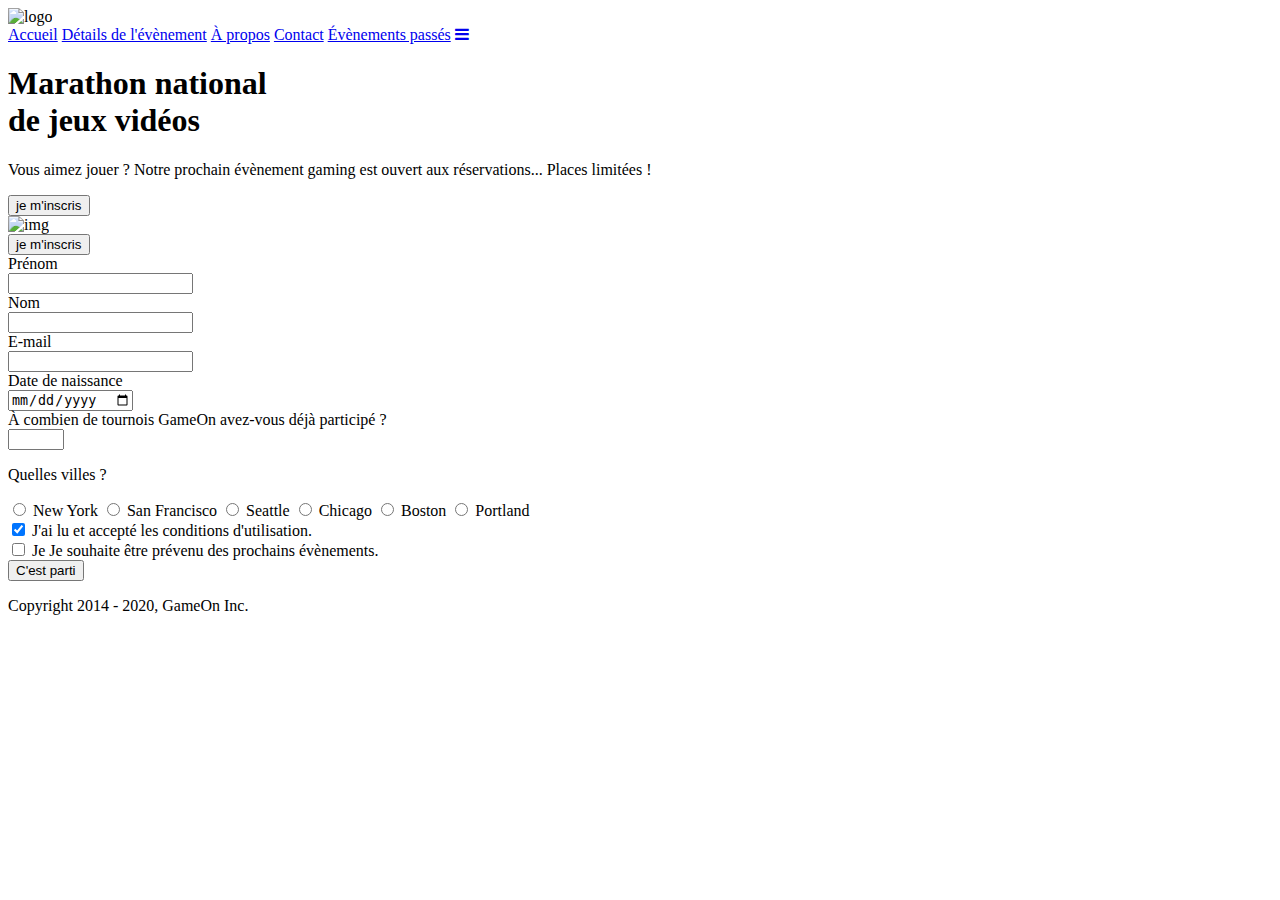
==== starterOnly/index.html @ fa5300f3 "[https://github.com/OpenClassrooms-Student-Center/GameOn-website-FR/issues/1]fermeture de la modal e" ====
<!DOCTYPE html>
<html lang="en">
  <head>
    <meta charset="utf-8" />
    <title>Reservation</title>
    <meta name="viewport" content="width=device-width,initial-scale=1" />
    <link rel="stylesheet" href="modal.css" />
    <link rel="stylesheet" href="https://cdnjs.cloudflare.com/ajax/libs/font-awesome/4.7.0/css/font-awesome.min.css">
    <link
      href="https://fonts.googleapis.com/css?family=DM+Sans"
      rel="stylesheet"
    />
  </head>
  <body>
    <div class="topnav" id="myTopnav">
      <div class="header-logo">
        <img alt="logo" src="Logo.png" width="auto" height="auto" />
      </div>
    <div class="main-navbar">
      
      <a href="#" class="active"><span>Accueil</span></a>
      <a href="#"><span>Détails de l'évènement</span></a>
      <a href="#"><span>À propos</span></a>
      <a href="#"><span>Contact</span></a>
      <a href="#"><span>Évènements passés</span></a>
      <a href="javascript:void(0);" class="icon" onclick="editNav()">
        <i class="fa fa-bars"></i>
      </a>
    </div>
    </div>
  </div>
    <main>
      <div class="hero-section">
        <div class="hero-content">
          <h1 class="hero-headline">
            Marathon national<br>
            de jeux vidéos
          </h1>
          <p class="hero-text">
            Vous aimez jouer ? Notre prochain évènement gaming est ouvert
            aux réservations... Places limitées !
          </p>
          <button class="btn-signup modal-btn">
            je m'inscris
          </button>
        </div>
        <div class="hero-img">
          <img src="./bg_img.jpg" alt="img" />
        </div>
        <button class="btn-signup modal-btn">
          je m'inscris
        </button>
      </div>

      <div class="bground">
        <div class="content">
          <span class="close"></span>
          <div class="modal-body">
            <form
              name="reserve"
              action="index.html"
              method="get"
              onsubmit="return validate();"
            >
              <div
                class="formData">
                <label>Prénom</label><br>
                <input
                  class="text-control"
                  type="text"
                  id="first"
                  name="first"
                  minlength="2"
                /><br>
              </div>
              <div
                class="formData">
                <label>Nom</label><br>
                <input
                  class="text-control"
                  type="text"
                  id="last"
                  name="last"
                /><br>
              </div>
              <div
                class="formData">
                <label>E-mail</label><br>
                <input
                  class="text-control"
                  type="email"
                  id="email"
                  name="email"
                /><br>
              </div>
              <div
                class="formData">
                <label>Date de naissance</label><br>
                <input
                  class="text-control"
                  type="date"
                  id="birthdate"
                  name="birthdate"
                /><br>
              </div>
              <div
                class="formData">
                <label>À combien de tournois GameOn avez-vous déjà participé ?</label><br>
                <input type="number" class="text-control" id="quantity" name="quantity" min="0" max="99">
              </div>
              <p class="text-label">Quelles villes ?</p>
              <div
                class="formData">
                <input
                  class="checkbox-input"
                  type="radio"
                  id="location1"
                  name="location"
                  value="New York"
                />
                <label class="checkbox-label" for="location1">
                  <span class="checkbox-icon"></span>
                  New York</label
                >
                <input
                  class="checkbox-input"
                  type="radio"
                  id="location2"
                  name="location"
                  value="San Francisco"
                />
                <label class="checkbox-label" for="location2">
                  <span class="checkbox-icon"></span>
                  San Francisco</label
                >
                <input
                  class="checkbox-input"
                  type="radio"
                  id="location3"
                  name="location"
                  value="Seattle"
                />
                <label class="checkbox-label" for="location3">
                  <span class="checkbox-icon"></span>
                  Seattle</label
                >
                <input
                  class="checkbox-input"
                  type="radio"
                  id="location4"
                  name="location"
                  value="Chicago"
                />
                <label class="checkbox-label" for="location4">
                  <span class="checkbox-icon"></span>
                  Chicago</label
                >
                <input
                  class="checkbox-input"
                  type="radio"
                  id="location5"
                  name="location"
                  value="Boston"
                />
                <label class="checkbox-label" for="location5">
                  <span class="checkbox-icon"></span>
                  Boston</label
                >
                <input
                  class="checkbox-input"
                  type="radio"
                  id="location6"
                  name="location"
                  value="Portland"
                />
                <label class="checkbox-label" for="location6">
                  <span class="checkbox-icon"></span>
                  Portland</label
                >
              </div>

              <div
                class="formData">
                <input
                  class="checkbox-input"
                  type="checkbox"
                  id="checkbox1"
                  checked
                />
                <label class="checkbox2-label" for="checkbox1" required>
                  <span class="checkbox-icon"></span>
                  J'ai lu et accepté les conditions d'utilisation.
                </label>
                <br>
                <input class="checkbox-input" type="checkbox" id="checkbox2" />
                <label class="checkbox2-label" for="checkbox2">
                  <span class="checkbox-icon"></span>
                  Je Je souhaite être prévenu des prochains évènements.
                </label>
                <br>
              </div>
              <input
                class="btn-submit"
                type="submit"
                class="button"
                value="C'est parti"
              />
            </form>
          </div>
        </div>
      </div>
    </main>
    <footer>
      <p class="copyrights">
        Copyright 2014 - 2020, GameOn Inc.
      </p>
    </footer>
    <script src="modal.js"></script>
  </body>
</html>
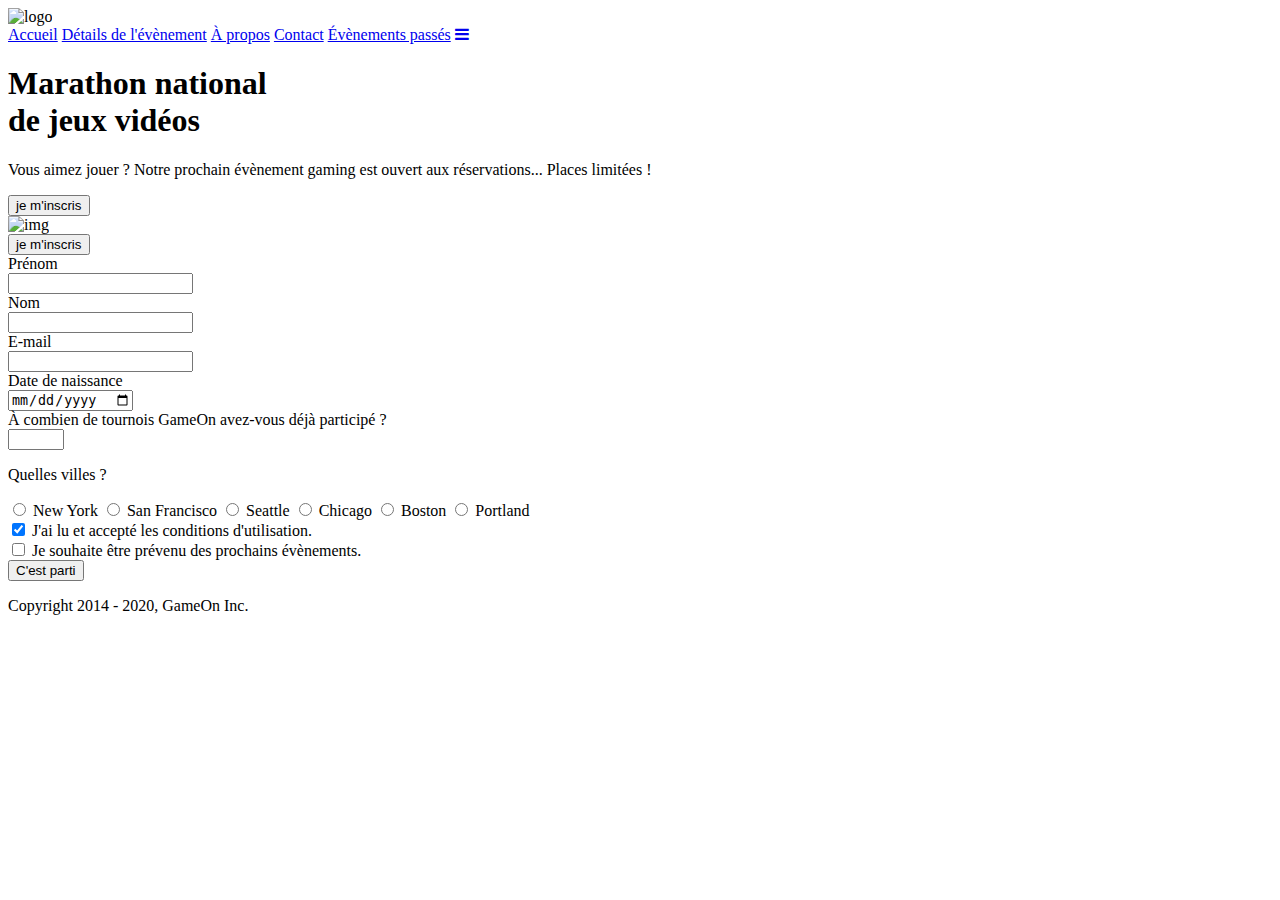
==== commit a31eeecf: "2e issue corrigé" ====
--- a/starterOnly/index.html
+++ b/starterOnly/index.html
@@ -36,6 +36,7 @@
             Marathon national<br>
             de jeux vidéos
           </h1>
+          
           <p class="hero-text">
             Vous aimez jouer ? Notre prochain évènement gaming est ouvert
             aux réservations... Places limitées !
@@ -47,7 +48,7 @@
         <div class="hero-img">
           <img src="./bg_img.jpg" alt="img" />
         </div>
-        <button class="btn-signup modal-btn">
+        <button class="btn-signup modal-btn" >
           je m'inscris
         </button>
       </div>
@@ -58,24 +59,24 @@
           <div class="modal-body">
             <form
               name="reserve"
+              id="form"
               action="index.html"
               method="get"
               onsubmit="return validate();"
             >
               <div
                 class="formData">
-                <label>Prénom</label><br>
+                <label for="first">Prénom</label><br>
                 <input
                   class="text-control"
                   type="text"
                   id="first"
-                  name="first"
-                  minlength="2"
-                /><br>
-              </div>
-              <div
-                class="formData">
-                <label>Nom</label><br>
+                  name="first"                  
+                /><br>
+              </div>
+              <div
+                class="formData">
+                <label for="last">Nom</label><br>
                 <input
                   class="text-control"
                   type="text"
@@ -85,7 +86,7 @@
               </div>
               <div
                 class="formData">
-                <label>E-mail</label><br>
+                <label for="email">E-mail</label><br>
                 <input
                   class="text-control"
                   type="email"
@@ -95,7 +96,7 @@
               </div>
               <div
                 class="formData">
-                <label>Date de naissance</label><br>
+                <label for="birthdate">Date de naissance</label><br>
                 <input
                   class="text-control"
                   type="date"
@@ -105,7 +106,7 @@
               </div>
               <div
                 class="formData">
-                <label>À combien de tournois GameOn avez-vous déjà participé ?</label><br>
+                <label for="quantity">À combien de tournois GameOn avez-vous déjà participé ?</label><br>
                 <input type="number" class="text-control" id="quantity" name="quantity" min="0" max="99">
               </div>
               <p class="text-label">Quelles villes ?</p>
@@ -195,7 +196,7 @@
                 <input class="checkbox-input" type="checkbox" id="checkbox2" />
                 <label class="checkbox2-label" for="checkbox2">
                   <span class="checkbox-icon"></span>
-                  Je Je souhaite être prévenu des prochains évènements.
+                  Je souhaite être prévenu des prochains évènements.
                 </label>
                 <br>
               </div>
@@ -203,7 +204,8 @@
                 class="btn-submit"
                 type="submit"
                 class="button"
-                value="C'est parti"
+                id="button-submit"
+                value="C'est parti"                
               />
             </form>
           </div>
@@ -211,8 +213,9 @@
       </div>
     </main>
     <footer>
+      
       <p class="copyrights">
-        Copyright 2014 - 2020, GameOn Inc.
+        Copyright 2014 - 2020, GameOn Inc.        
       </p>
     </footer>
     <script src="modal.js"></script>
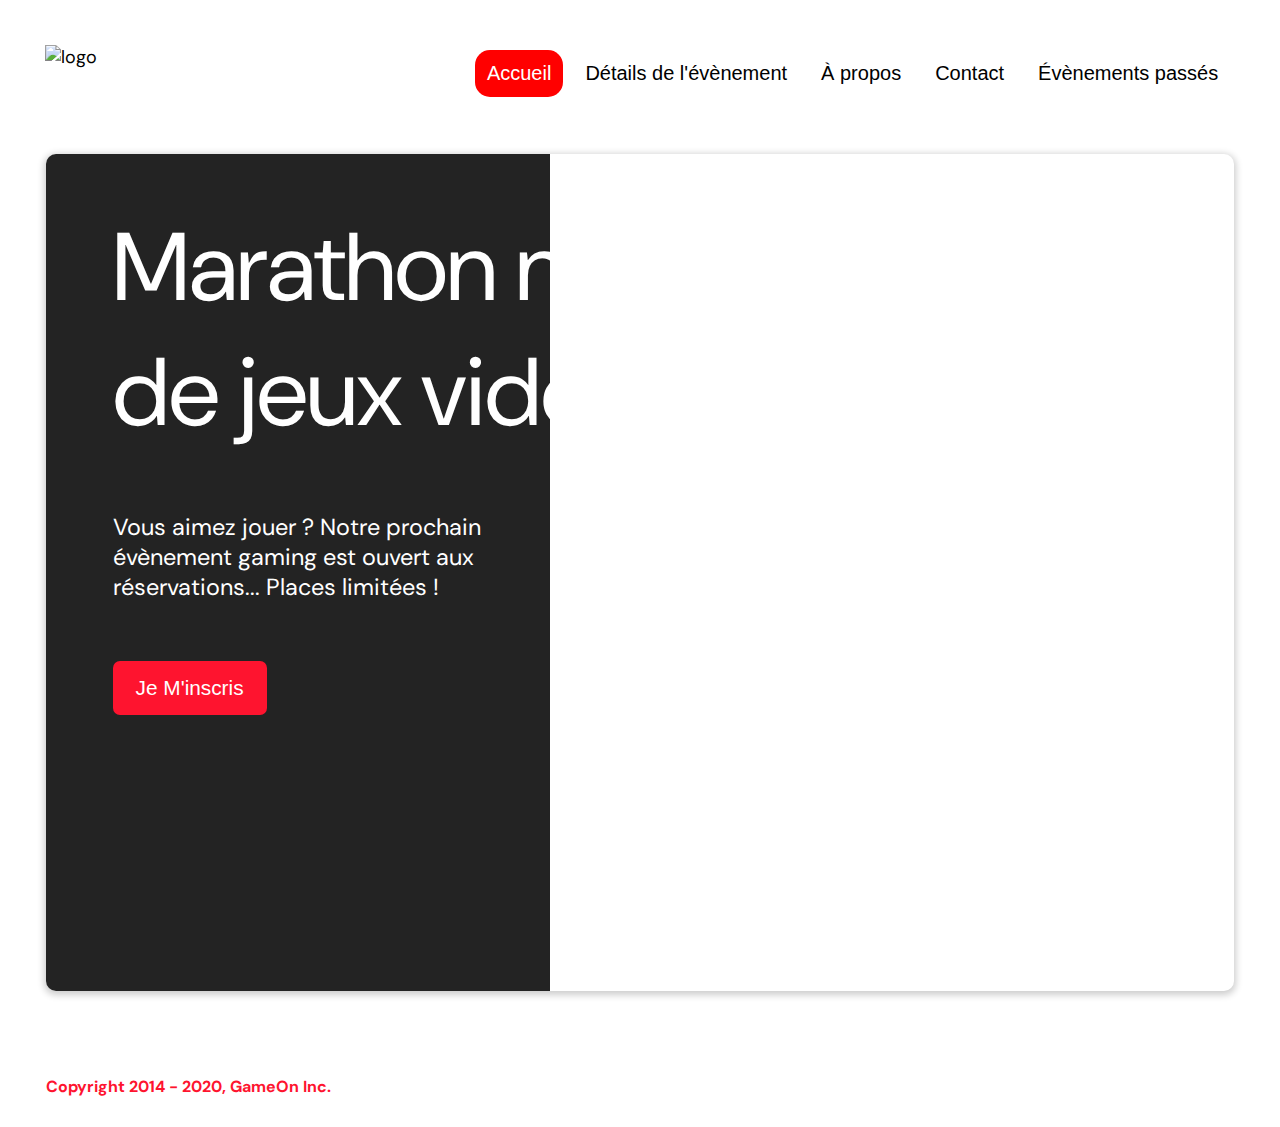
==== commit 7dc353c4: "3e issue corrigé" ====
--- a/starterOnly/index.html
+++ b/starterOnly/index.html
@@ -73,6 +73,7 @@
                   id="first"
                   name="first"                  
                 /><br>
+                <span class="msg-error" id="first-error"></span>
               </div>
               <div
                 class="formData">
@@ -83,6 +84,7 @@
                   id="last"
                   name="last"
                 /><br>
+                <span class="msg-error" id="last-error"></span>
               </div>
               <div
                 class="formData">
@@ -93,6 +95,7 @@
                   id="email"
                   name="email"
                 /><br>
+                <span class="msg-error" id="email-error"></span>
               </div>
               <div
                 class="formData">
@@ -103,13 +106,15 @@
                   id="birthdate"
                   name="birthdate"
                 /><br>
+                <span class="msg-error" id="date-error"></span>
               </div>
               <div
                 class="formData">
                 <label for="quantity">À combien de tournois GameOn avez-vous déjà participé ?</label><br>
                 <input type="number" class="text-control" id="quantity" name="quantity" min="0" max="99">
-              </div>
-              <p class="text-label">Quelles villes ?</p>
+                <span class="msg-error" id="quantity-error"></span>
+              </div>
+              <p class="text-label">Quelle ville ?</p>
               <div
                 class="formData">
                 <input
@@ -177,8 +182,9 @@
                 <label class="checkbox-label" for="location6">
                   <span class="checkbox-icon"></span>
                   Portland</label
-                >
-              </div>
+                >                
+              </div>
+              <div><span class="msg-error" id="city-error"></span></div>
 
               <div
                 class="formData">
@@ -199,6 +205,7 @@
                   Je souhaite être prévenu des prochains évènements.
                 </label>
                 <br>
+                <div class="msg-error" id="checkbox-error"></span>
               </div>
               <input
                 class="btn-submit"
@@ -211,6 +218,7 @@
           </div>
         </div>
       </div>
+      <div><span id="valid-form"></span></div>
     </main>
     <footer>
       
--- a/starterOnly/modal.css
+++ b/starterOnly/modal.css
@@ -0,0 +1,532 @@
+:root {
+  --font-default: "DM Sans", Arial, Helvetica, sans-serif;
+  --font-slab: var(--font-default);
+  --modal-duration: 0.8s;
+}
+* {
+  box-sizing: border-box;
+  margin: 0;
+  padding: 0;
+}
+/* Landing Page */
+
+body {
+  margin: 0;
+  display: flex;
+  flex-direction: column;
+  background-image: url("background.png");
+  font-family: var(--font-default);
+  font-size: 18px;
+  max-width: 1300px;
+  margin: 0 auto;
+}
+
+p {
+  margin-bottom: 0;
+  padding: 0.5vw;
+}
+
+img {
+  padding-right: 1rem;
+}
+
+.topnav {
+  overflow: hidden;
+  margin: 3.5%;
+}
+.header-logo {
+    float: left;
+}
+.main-navbar {
+    float: right;
+}
+.topnav a {
+  float: left;
+  display: block;
+  color: #000000;
+  text-align: center;
+  padding: 12px 12px;
+  margin: 5px;
+  text-decoration: none;
+  font-size: 20px;
+  font-family: Roboto, sans-serif;
+}
+
+.topnav a:hover {
+  background-color: #ff0000;
+  color: #ffffff;
+  border-radius: 15px;
+}
+
+.topnav a.active {
+  background-color: #ff0000;
+  color: #ffffff;
+  border-radius: 15px;
+}
+
+.topnav .icon {
+  display: none;
+}
+
+@media screen and (max-width: 768px) {
+  .topnav a {display: none;}
+  .topnav a.icon {
+    float: right;
+    display: block;
+  }
+}
+
+@media screen and (max-width: 768px) {
+  .topnav.responsive {position: relative;}
+  .topnav.responsive .icon {
+    position: absolute;
+    right: 0;
+    top: 0;
+  }
+  .topnav.responsive a {
+    float: none;
+    display: block;
+    text-align: left;
+  }
+}
+
+
+
+ @media screen and (max-width: 540px) {
+  .topnav a {display: none;}
+  .topnav a.icon {
+    float: right;
+    display: block;
+    margin-top: -15px;
+  }
+} 
+
+main {
+  font-size: 130%;
+  font-weight: bolder;
+  color: black;
+  padding-top: 0.5vw;
+  padding-left: 2vw;
+  padding-right: 2vw;
+  margin: 1px 20px 15px;
+  border-radius: 2rem;
+  text-align: justify;
+
+
+}
+
+.modal-btn {
+  font-size: 145%;
+  background: #fe142f;
+  display: flex;
+  margin: auto;
+  padding: 2em;
+  color: #fff;
+  padding: 0.75rem 2.5rem;
+  border-radius: 1rem;
+  cursor: pointer;
+}
+
+.modal-btn:hover {
+  background: #3876ac;
+}
+
+.footer {
+  margin: 20px;
+  padding: 10px;
+  font-family: var(--font-slab);
+}
+
+/* Modal form */
+
+.button {
+  background: #fe142f;
+  margin-top: 0.5em;
+  padding: 1em;
+  color: #fff;
+  border-radius: 15px;
+  cursor: pointer;
+  font-size: 16px;
+}
+
+.button:hover {
+  background: #3876ac;
+}
+
+.smFont {
+  font-size: 16px;
+}
+
+.bground {
+  display: none;
+  position: fixed;
+  z-index: 1;
+  left: 0;
+  top: 0;
+  height: 100%;
+  width: 100%;
+  overflow: auto;
+  background-color: rgba(26, 39, 156, 0.4);
+}
+
+.content {
+  margin: 5% auto;
+  width: 100%;
+  max-width: 500px;
+  animation-name: modalopen;
+  animation-duration: var(--modal-duration);
+  background: #232323;
+  border-radius: 10px;
+  overflow: hidden;
+  position: relative;
+  color: #fff;
+  padding-top: 10px;
+}
+
+.modal-body {
+  padding: 15px 8%;
+  margin: 15px auto;
+}
+
+label {
+  font-family: var(--font-default);
+  font-size: 17px;
+  font-weight: normal;
+  display: inline-block;
+  margin-bottom: 11px;
+}
+input {
+  padding: 8px;
+  border: 0.8px solid #ccc;
+  outline: none;
+}
+.text-control {
+  margin: 0;
+  padding: 8px;
+  width: 100%;
+  border-radius: 8px;
+  font-size: 20px;
+  height: 48px;
+}
+.formData[data-error]::after {
+  content: attr(data-error);
+  font-size: 0.4em;
+  color: #e54858;
+  display: block;
+  margin-top: 7px;
+  margin-bottom: 7px;
+  text-align: right;
+  line-height: 0.3;
+  opacity: 0;
+  transition: 0.3s;
+}
+.formData[data-error-visible="true"]::after {
+  opacity: 1;
+}
+.formData[data-error-visible="true"] .text-control {
+  border: 2px solid #e54858;
+}
+/* 
+input[data-error]::after {
+    content: attr(data-error);
+    font-size: 0.4em;
+    color: red;
+} */
+.checkbox-label,
+.checkbox2-label {
+  position: relative;
+  margin-left: 36px;
+  font-size: 12px;
+  font-weight: normal;
+}
+.checkbox-label .checkbox-icon,
+.checkbox2-label .checkbox-icon {
+  display: block;
+  width: 20px;
+  height: 20px;
+  border: 2px solid #279e7a;
+  border-radius: 50%;
+  text-indent: 29px;
+  white-space: nowrap;
+  position: absolute;
+  left: -30px;
+  top: -1px;
+  transition: 0.3s;
+}
+.checkbox-label .checkbox-icon::after,
+.checkbox2-label .checkbox-icon::after {
+  content: "";
+  width: 13px;
+  height: 13px;
+  background-color: #279e7a;
+  border-radius: 50%;
+  text-indent: 29px;
+  white-space: nowrap;
+  position: absolute;
+  left: 50%;
+  top: 50%;
+  transform: translate(-50%, -50%);
+  transition: 0.3s;
+  opacity: 0;
+}
+.checkbox-input {
+  display: none;
+}
+.checkbox-input:checked + .checkbox-label .checkbox-icon::after,
+.checkbox-input:checked + .checkbox2-label .checkbox-icon::after {
+  opacity: 1;
+}
+.checkbox-input:checked + .checkbox2-label .checkbox-icon {
+  background: #279e7a;
+}
+.checkbox2-label .checkbox-icon {
+  border-radius: 4px;
+  border: 0;
+  background: #c4c4c4;
+}
+.checkbox2-label .checkbox-icon::after {
+  width: 7px;
+  height: 4px;
+  border-radius: 2px;
+  background: transparent;
+  border: 2px solid transparent;
+  border-bottom-color: #fff;
+  border-left-color: #fff;
+  transform: rotate(-55deg);
+  left: 21%;
+  top: 19%;
+}
+.close {
+  position: absolute;
+  right: 15px;
+  top: 15px;
+  width: 32px;
+  height: 32px;
+  opacity: 1;
+  cursor: pointer;
+  transform: scale(0.7);
+}
+.close:before,
+.close:after {
+  position: absolute;
+  left: 15px;
+  content: " ";
+  height: 33px;
+  width: 3px;
+  background-color: #fff;
+}
+.close:before {
+  transform: rotate(45deg);
+}
+.close:after {
+  transform: rotate(-45deg);
+}
+.btn-submit,
+.btn-signup {
+  background: #fe142f;
+  display: block;
+  margin: 0 auto;
+  border-radius: 7px;
+  font-size: 1rem;
+  padding: 12px 82px;
+  color: #fff;
+  cursor: pointer;
+  border: 0;
+}
+/* custom select styles */
+.custom-select {
+  position: relative;
+  font-family: Arial;
+  font-size: 1.1rem;
+  font-weight: normal;
+}
+
+.custom-select select {
+  display: none;
+}
+.select-selected {
+  background-color: #fff;
+}
+
+/* Style the arrow inside the select element: */
+.select-selected:after {
+  position: absolute;
+  content: "";
+  top: 10px;
+  right: 13px;
+  width: 11px;
+  height: 11px;
+  border: 3px solid transparent;
+  border-bottom-color: #f00;
+  border-left-color: #f00;
+  transform: rotate(-48deg);
+  border-radius: 5px 0 5px 0;
+}
+
+/* Point the arrow upwards when the select box is open (active): */
+.select-selected.select-arrow-active:after {
+  transform: rotate(135deg);
+  top: 13px;
+}
+
+.select-items div,
+.select-selected {
+  color: #000;
+  padding: 11px 16px;
+  border: 1px solid transparent;
+  border-color: transparent transparent rgba(0, 0, 0, 0.1) transparent;
+  cursor: pointer;
+  border-radius: 8px;
+  height: 48px;
+}
+
+/* Style items (options): */
+.select-items {
+  position: absolute;
+  background-color: #fff;
+  top: 89%;
+  left: 0;
+  right: 0;
+  z-index: 99;
+}
+
+/* Hide the items when the select box is closed: */
+.select-hide {
+  display: none;
+}
+
+.select-items div:hover,
+.same-as-selected {
+  background-color: rgba(0, 0, 0, 0.1);
+}
+/* custom select end */
+.text-label {
+  font-weight: normal;
+  font-size: 16px;
+}
+.hero-section {
+  min-height: 93vh;
+  border-radius: 10px;
+  display: grid;
+  grid-template-columns: repeat(12, 1fr);
+  overflow: hidden;
+  box-shadow: 0 2px 7px 2px rgba(0, 0, 0, 0.2);
+  margin-bottom: 10px;
+}
+.hero-content {
+  padding: 51px 67px;
+  grid-column: span 4;
+  background: #232323;
+  color: #fff;
+  position: relative;
+  text-align: left;
+  min-width: 424px;
+}
+.hero-content::after {
+  content: "";
+  width: 100%;
+  height: 100%;
+  background: #232323;
+  position: absolute;
+  right: -80px;
+  top: 0;
+}
+.hero-content > * {
+  position: relative;
+  z-index: 1;
+}
+.hero-headline {
+  font-size: 6rem;
+  font-weight: normal;
+  white-space: nowrap;
+}
+.hero-text {
+  width: 146%;
+  font-weight: normal;
+  margin-top: 57px;
+  padding: 0;
+}
+.btn-signup {
+  outline: none;
+  text-transform: capitalize;
+  font-size: 1.3rem;
+  padding: 15px 23px;
+  margin: 0;
+  margin-top: 59px;
+}
+.hero-img {
+  grid-column: span 8;
+}
+.hero-img img {
+  width: 100%;
+  height: 100%;
+  display: block;
+  padding: 0;
+}
+.copyrights {
+  color: #fe142f;
+  padding: 0;
+  font-size: 1rem;
+  margin: 60px 0 30px;
+  font-weight: bolder;
+}
+.hero-section > .btn-signup {
+  display: none;
+}
+footer {
+  padding-left: 2vw;
+  padding-right: 2vw;
+  margin: 0 20px;
+}
+@media screen and (max-width: 800px) {
+  .hero-section {
+    display: block;
+    box-shadow: unset;
+  }
+  .hero-content {
+    background: #fff;
+    color: #000;
+    padding: 20px;
+  }
+  .hero-content::after {
+    content: unset;
+  }
+  .hero-content .btn-signup {
+    display: none;
+  }
+  .hero-headline {
+    font-size: 4.5rem;
+    white-space: normal;
+  }
+  .hero-text {
+    width: unset;
+    font-size: 1.5rem;
+  }
+  .hero-img img {
+    border-radius: 10px;
+    margin-top: 40px;
+  }
+  .hero-section > .btn-signup {
+    display: block;
+    margin: 32px auto 10px;
+    padding: 12px 35px;
+  }
+  .copyrights {
+    margin-top: 50px;
+    text-align: center;
+  }
+}
+
+@keyframes modalopen {
+  from {
+    opacity: 0;
+    transform: translateY(-150px);
+  }
+  to {
+    opacity: 1;
+  }
+}
+
+.msg-error{
+  font-size:12px;
+}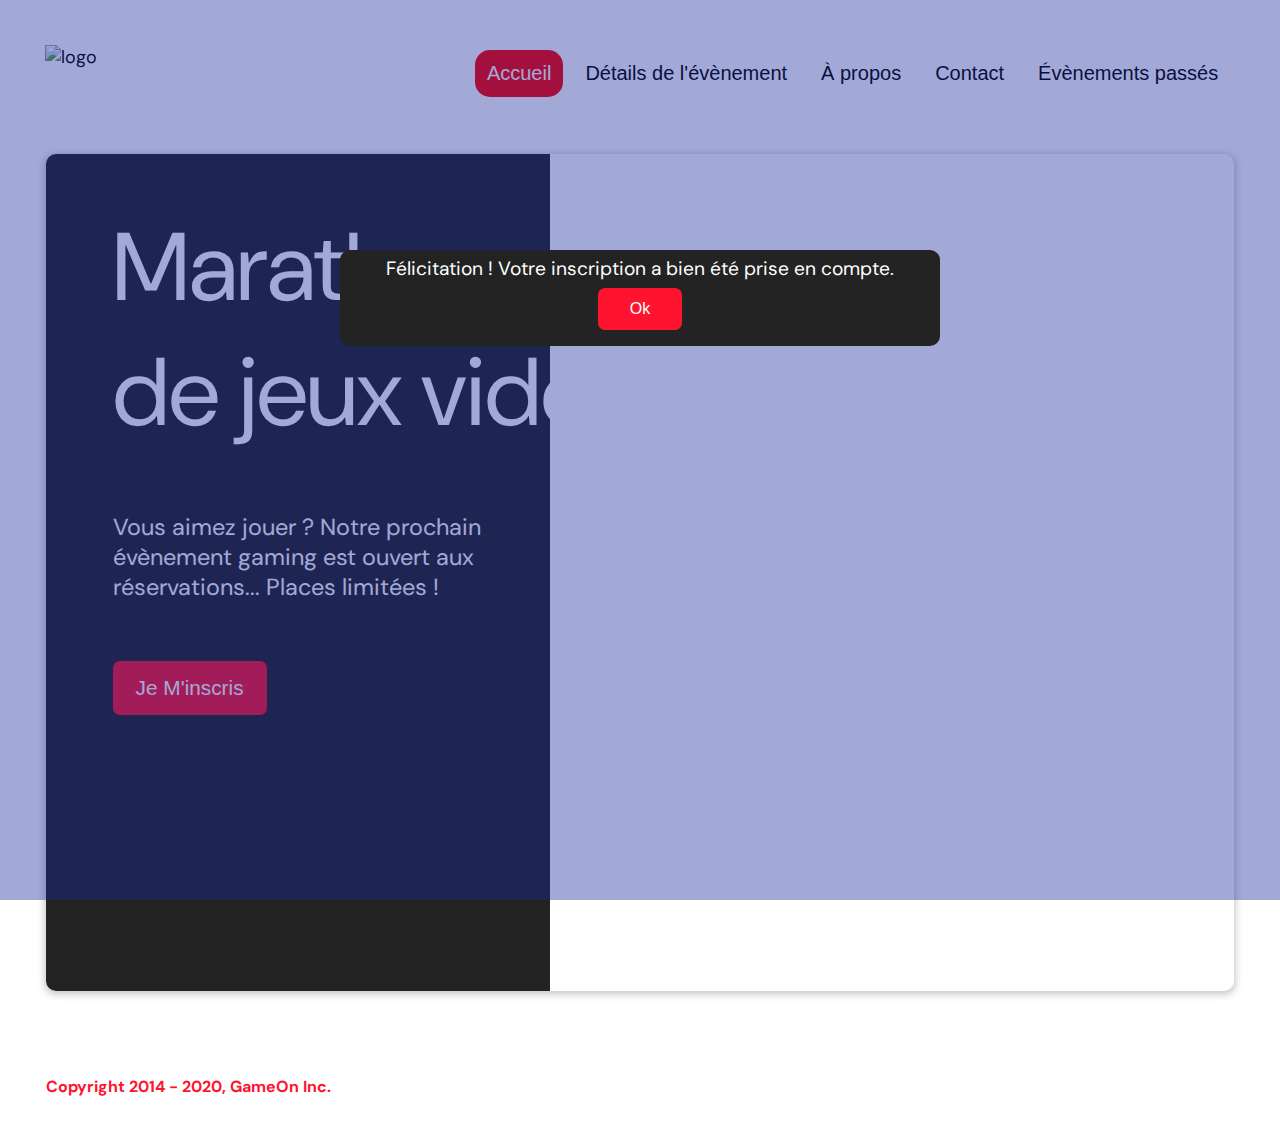
==== commit 962b6ebc: "4e issue corrigé" ====
--- a/starterOnly/index.html
+++ b/starterOnly/index.html
@@ -29,6 +29,7 @@
     </div>
     </div>
   </div>
+  
     <main>
       <div class="hero-section">
         <div class="hero-content">
@@ -53,6 +54,8 @@
         </button>
       </div>
 
+      
+
       <div class="bground">
         <div class="content">
           <span class="close"></span>
@@ -217,9 +220,14 @@
             </form>
           </div>
         </div>
+      </div>           
+    </main>
+    <div class="congrat-container">
+      <div class="congrat-msg">
+        <p>Félicitation ! Votre inscription a bien été prise en compte.</p>
+        <button class="congrat-btn" id="congrat-btn" >Ok</button>
       </div>
-      <div><span id="valid-form"></span></div>
-    </main>
+    </div> 
     <footer>
       
       <p class="copyrights">
--- a/starterOnly/modal.css
+++ b/starterOnly/modal.css
@@ -529,4 +529,55 @@
 
 .msg-error{
   font-size:12px;
+}
+
+.congrat-container{
+  display: block;
+  position: fixed;
+  z-index: 2;
+  left: 0;
+  top: 0;
+  height: 100%;
+  width: 100%;
+  overflow: auto;
+  background-color: rgba(26, 39, 156, 0.4);
+}
+
+.congrat-msg{
+  display: flex;
+  flex-direction: column;
+  align-items: center;
+  justify-content:space-around;  
+  margin: auto;
+  margin-top:250px;
+  width: 70%;
+  max-width: 600px;
+  height: auto;
+  border-radius: 10px;
+  background-color: #232323;
+  color: #fff;
+  font-size: 1.2rem;
+  font-weight: normal;
+  animation-name: modalopen;
+  animation-duration: var(--modal-duration);     
+}
+
+.congrat-msg p{
+  text-align: center; 
+}
+
+.congrat-btn {
+  background: #fe142f;
+  display: block;
+  margin: 0 auto 1rem auto;
+  border-radius: 7px;
+  font-size: 1rem;
+  padding: 12px 32px;
+  color: #fff;
+  cursor: pointer;
+  border: 0;
+}
+
+.congrat-btn:hover {
+  background: #3876ac;
 }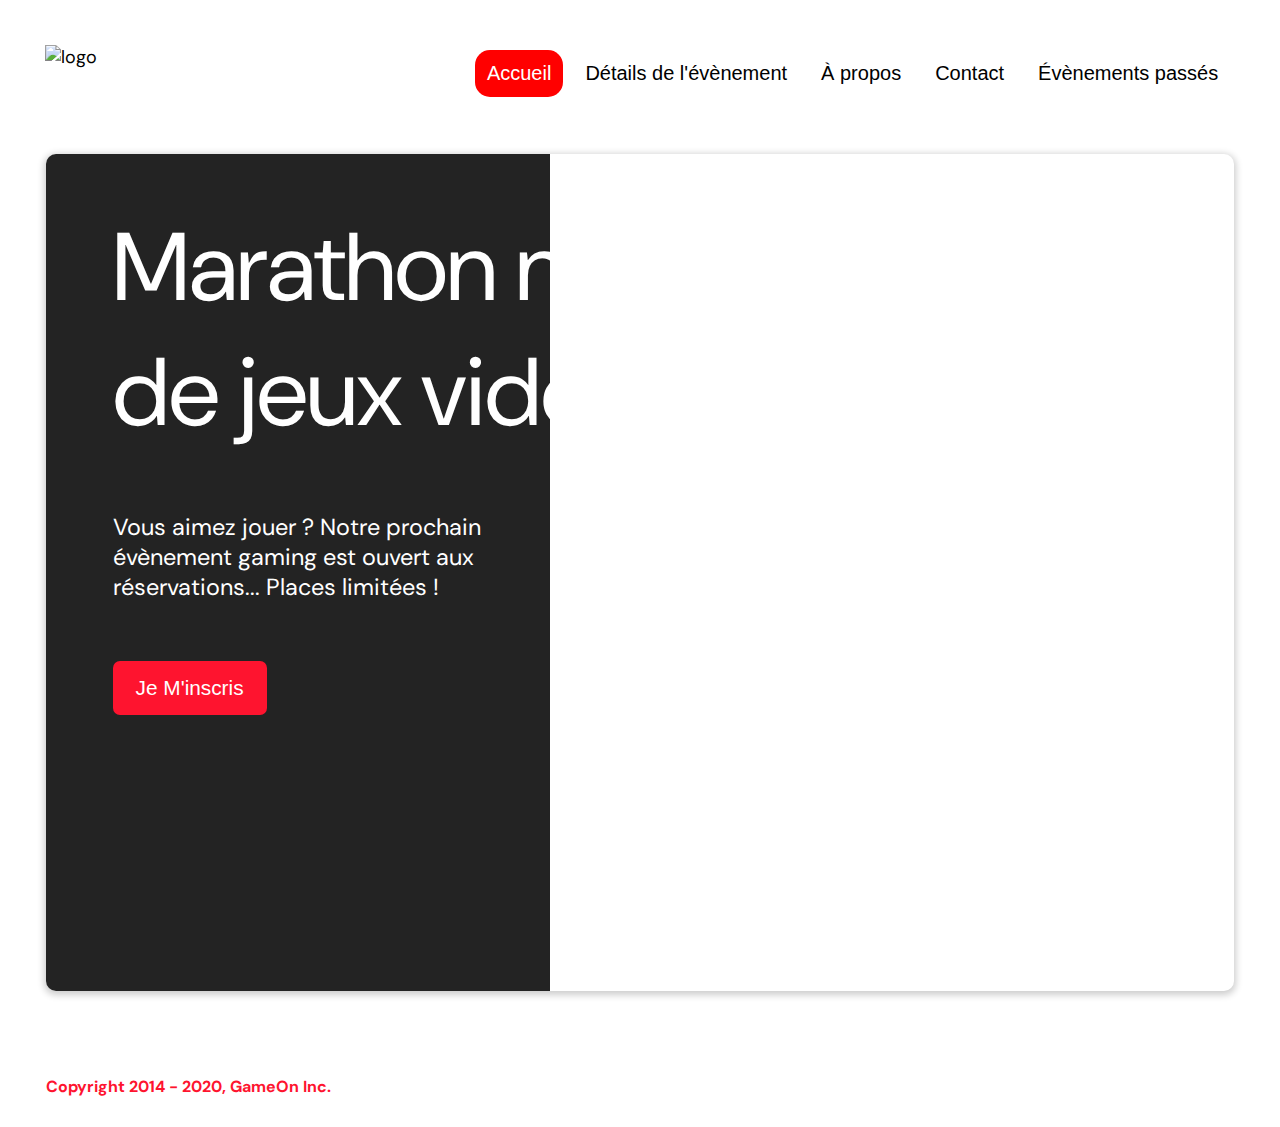
==== commit cefb92ec: "issue 4 corrigé et amélioré" ====
--- a/starterOnly/index.html
+++ b/starterOnly/index.html
@@ -58,14 +58,14 @@
 
       <div class="bground">
         <div class="content">
-          <span class="close"></span>
+          <span class="close-modal close"></span>
           <div class="modal-body">
             <form
               name="reserve"
               id="form"
               action="index.html"
               method="get"
-              onsubmit="return validate();"
+              onsubmit="return validate(event);"
             >
               <div
                 class="formData">
@@ -220,16 +220,23 @@
             </form>
           </div>
         </div>
-      </div>           
+      </div>  
+      
+      <div class="congrat-container">
+        <div class="modal-body ">
+          <div class="content congrat-content">
+            <span class="close-congrat close"></span>
+            <p class="congrat-msg">Merci ! Votre inscription a bien été prise en compte.</p>
+            <button class="congrat-btn" id="congrat-btn" >Fermer</button>
+          </div>
+        </div>
+      </div>        
+             
     </main>
-    <div class="congrat-container">
-      <div class="congrat-msg">
-        <p>Félicitation ! Votre inscription a bien été prise en compte.</p>
-        <button class="congrat-btn" id="congrat-btn" >Ok</button>
-      </div>
-    </div> 
-    <footer>
-      
+
+    
+    
+    <footer>      
       <p class="copyrights">
         Copyright 2014 - 2020, GameOn Inc.        
       </p>
--- a/starterOnly/modal.css
+++ b/starterOnly/modal.css
@@ -529,10 +529,11 @@
 
 .msg-error{
   font-size:12px;
+  color:#fe142f;
 }
 
 .congrat-container{
-  display: block;
+  display: none;
   position: fixed;
   z-index: 2;
   left: 0;
@@ -543,32 +544,25 @@
   background-color: rgba(26, 39, 156, 0.4);
 }
 
-.congrat-msg{
+.congrat-content{
+  height:500px;
   display: flex;
   flex-direction: column;
   align-items: center;
-  justify-content:space-around;  
-  margin: auto;
-  margin-top:250px;
-  width: 70%;
-  max-width: 600px;
-  height: auto;
-  border-radius: 10px;
-  background-color: #232323;
-  color: #fff;
-  font-size: 1.2rem;
-  font-weight: normal;
-  animation-name: modalopen;
-  animation-duration: var(--modal-duration);     
-}
-
-.congrat-msg p{
+  justify-content:stretch;  
+}
+
+.congrat-msg{
   text-align: center; 
+  font-size: 1.8rem;
+  font-weight: normal;
+  margin: auto 1rem auto 1rem;
 }
 
 .congrat-btn {
   background: #fe142f;
   display: block;
+  justify-self: flex-end;
   margin: 0 auto 1rem auto;
   border-radius: 7px;
   font-size: 1rem;
